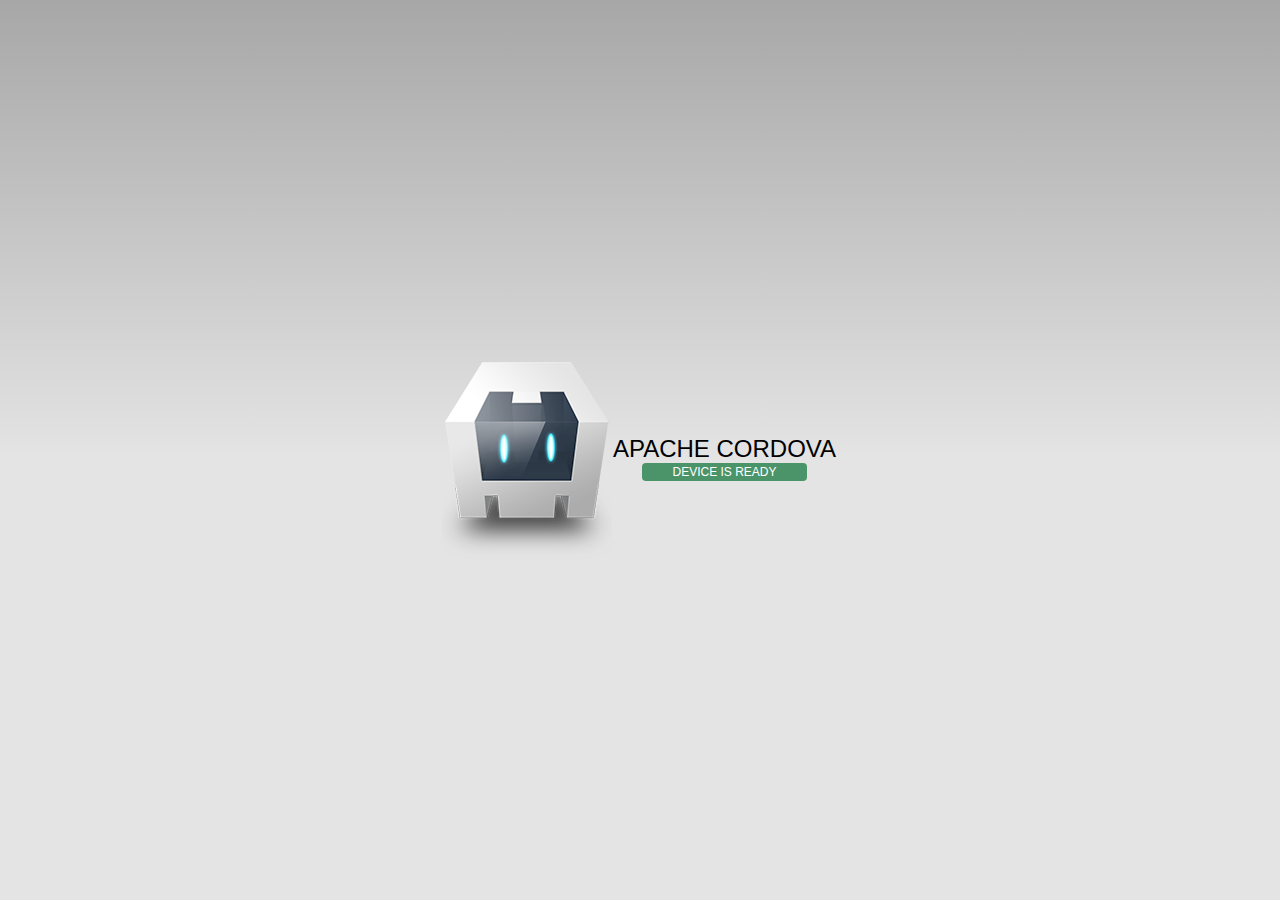
==== platforms/ios/www/index.html @ 22e746a2 "initial commit" ====
<!DOCTYPE html>
<!--
    Licensed to the Apache Software Foundation (ASF) under one
    or more contributor license agreements.  See the NOTICE file
    distributed with this work for additional information
    regarding copyright ownership.  The ASF licenses this file
    to you under the Apache License, Version 2.0 (the
    "License"); you may not use this file except in compliance
    with the License.  You may obtain a copy of the License at

    http://www.apache.org/licenses/LICENSE-2.0

    Unless required by applicable law or agreed to in writing,
    software distributed under the License is distributed on an
    "AS IS" BASIS, WITHOUT WARRANTIES OR CONDITIONS OF ANY
     KIND, either express or implied.  See the License for the
    specific language governing permissions and limitations
    under the License.
-->
<html>
    <head>
        <meta charset="utf-8" />
        <meta name="format-detection" content="telephone=no" />
        <meta name="msapplication-tap-highlight" content="no" />
        <!-- WARNING: for iOS 7, remove the width=device-width and height=device-height attributes. See https://issues.apache.org/jira/browse/CB-4323 -->
        <meta name="viewport" content="user-scalable=no, initial-scale=1, maximum-scale=1, minimum-scale=1, width=device-width, height=device-height, target-densitydpi=device-dpi" />
        <link rel="stylesheet" type="text/css" href="css/index.css" />
        <title>Hello World</title>
    </head>
    <body>
        <div class="app">
            <h1>Apache Cordova</h1>
            <div id="deviceready" class="blink">
                <p class="event listening">Connecting to Device</p>
                <p class="event received">Device is Ready</p>
            </div>
        </div>
        <script type="text/javascript" src="cordova.js"></script>
        <script type="text/javascript" src="js/index.js"></script>
    </body>
</html>
---- platforms/ios/www/css/index.css ----
/*
 * Licensed to the Apache Software Foundation (ASF) under one
 * or more contributor license agreements.  See the NOTICE file
 * distributed with this work for additional information
 * regarding copyright ownership.  The ASF licenses this file
 * to you under the Apache License, Version 2.0 (the
 * "License"); you may not use this file except in compliance
 * with the License.  You may obtain a copy of the License at
 *
 * http://www.apache.org/licenses/LICENSE-2.0
 *
 * Unless required by applicable law or agreed to in writing,
 * software distributed under the License is distributed on an
 * "AS IS" BASIS, WITHOUT WARRANTIES OR CONDITIONS OF ANY
 * KIND, either express or implied.  See the License for the
 * specific language governing permissions and limitations
 * under the License.
 */
* {
    -webkit-tap-highlight-color: rgba(0,0,0,0); /* make transparent link selection, adjust last value opacity 0 to 1.0 */
}

body {
    -webkit-touch-callout: none;                /* prevent callout to copy image, etc when tap to hold */
    -webkit-text-size-adjust: none;             /* prevent webkit from resizing text to fit */
    -webkit-user-select: none;                  /* prevent copy paste, to allow, change 'none' to 'text' */
    background-color:#E4E4E4;
    background-image:linear-gradient(top, #A7A7A7 0%, #E4E4E4 51%);
    background-image:-webkit-linear-gradient(top, #A7A7A7 0%, #E4E4E4 51%);
    background-image:-ms-linear-gradient(top, #A7A7A7 0%, #E4E4E4 51%);
    background-image:-webkit-gradient(
        linear,
        left top,
        left bottom,
        color-stop(0, #A7A7A7),
        color-stop(0.51, #E4E4E4)
    );
    background-attachment:fixed;
    font-family:'HelveticaNeue-Light', 'HelveticaNeue', Helvetica, Arial, sans-serif;
    font-size:12px;
    height:100%;
    margin:0px;
    padding:0px;
    text-transform:uppercase;
    width:100%;
}

/* Portrait layout (default) */
.app {
    background:url(../img/logo.png) no-repeat center top; /* 170px x 200px */
    position:absolute;             /* position in the center of the screen */
    left:50%;
    top:50%;
    height:50px;                   /* text area height */
    width:225px;                   /* text area width */
    text-align:center;
    padding:180px 0px 0px 0px;     /* image height is 200px (bottom 20px are overlapped with text) */
    margin:-115px 0px 0px -112px;  /* offset vertical: half of image height and text area height */
                                   /* offset horizontal: half of text area width */
}

/* Landscape layout (with min-width) */
@media screen and (min-aspect-ratio: 1/1) and (min-width:400px) {
    .app {
        background-position:left center;
        padding:75px 0px 75px 170px;  /* padding-top + padding-bottom + text area = image height */
        margin:-90px 0px 0px -198px;  /* offset vertical: half of image height */
                                      /* offset horizontal: half of image width and text area width */
    }
}

h1 {
    font-size:24px;
    font-weight:normal;
    margin:0px;
    overflow:visible;
    padding:0px;
    text-align:center;
}

.event {
    border-radius:4px;
    -webkit-border-radius:4px;
    color:#FFFFFF;
    font-size:12px;
    margin:0px 30px;
    padding:2px 0px;
}

.event.listening {
    background-color:#333333;
    display:block;
}

.event.received {
    background-color:#4B946A;
    display:none;
}

@keyframes fade {
    from { opacity: 1.0; }
    50% { opacity: 0.4; }
    to { opacity: 1.0; }
}
 
@-webkit-keyframes fade {
    from { opacity: 1.0; }
    50% { opacity: 0.4; }
    to { opacity: 1.0; }
}
 
.blink {
    animation:fade 3000ms infinite;
    -webkit-animation:fade 3000ms infinite;
}
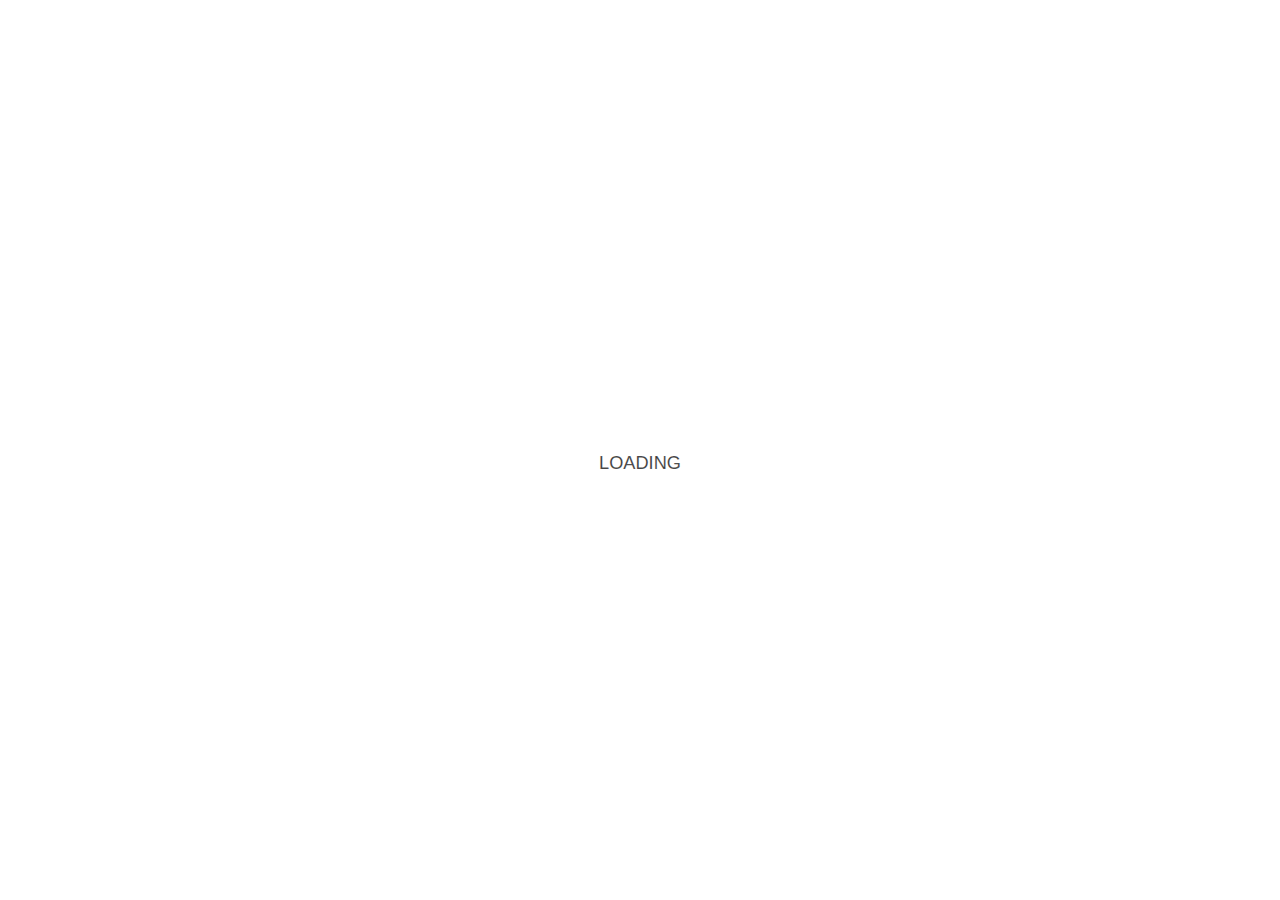
==== commit 8b92f77d: "merge" ====
--- a/platforms/ios/www/index.html
+++ b/platforms/ios/www/index.html
@@ -1,41 +1,43 @@
 <!DOCTYPE html>
-<!--
-    Licensed to the Apache Software Foundation (ASF) under one
-    or more contributor license agreements.  See the NOTICE file
-    distributed with this work for additional information
-    regarding copyright ownership.  The ASF licenses this file
-    to you under the Apache License, Version 2.0 (the
-    "License"); you may not use this file except in compliance
-    with the License.  You may obtain a copy of the License at
-
-    http://www.apache.org/licenses/LICENSE-2.0
-
-    Unless required by applicable law or agreed to in writing,
-    software distributed under the License is distributed on an
-    "AS IS" BASIS, WITHOUT WARRANTIES OR CONDITIONS OF ANY
-     KIND, either express or implied.  See the License for the
-    specific language governing permissions and limitations
-    under the License.
--->
 <html>
     <head>
         <meta charset="utf-8" />
         <meta name="format-detection" content="telephone=no" />
-        <meta name="msapplication-tap-highlight" content="no" />
-        <!-- WARNING: for iOS 7, remove the width=device-width and height=device-height attributes. See https://issues.apache.org/jira/browse/CB-4323 -->
         <meta name="viewport" content="user-scalable=no, initial-scale=1, maximum-scale=1, minimum-scale=1, width=device-width, height=device-height, target-densitydpi=device-dpi" />
+        <link rel="stylesheet" type="text/css" href="lib/font-awesome/css/font-awesome.css" />
+        <link rel="stylesheet" type="text/css" href="css/cordova.css" />
+        <link rel="stylesheet" type="text/css" href="lib/bootstrap/css/bootstrap.css" />
+        <link rel="stylesheet" type="text/css" href="lib/bootstrap/css/bootstrap-theme.css" />
         <link rel="stylesheet" type="text/css" href="css/index.css" />
-        <title>Hello World</title>
+        <link rel="icon" href="img/favicon.ico" type="image/x-icon" />
+        <title>index</title>
     </head>
     <body>
-        <div class="app">
-            <h1>Apache Cordova</h1>
-            <div id="deviceready" class="blink">
-                <p class="event listening">Connecting to Device</p>
-                <p class="event received">Device is Ready</p>
+
+        <div class="row-fluid">
+            <i class="fa fa-caret-left"></i>
+            <i class="fa fa-caret-right"></i>
+        </div>
+
+        <div id="loading-screen-wrapper">
+            <div id="loading-screen">
+                Loading
             </div>
         </div>
+
         <script type="text/javascript" src="cordova.js"></script>
-        <script type="text/javascript" src="js/index.js"></script>
+        <script type="text/javascript" src="lib/jquery/jquery.js"></script>
+        <script type="text/javascript" src="lib/jquery.mobile-events/src/jquery.mobile-events.js"></script>
+        <script type="text/javascript" src="lib/underscore/underscore.js"></script>
+        <script type="text/javascript" src="lib/backbone/backbone.js"></script>
+        <script type="text/javascript" src="lib/bootstrap/js/bootstrap.js"></script>
+        <script type="text/javascript" src="js/Api.js"></script>
+        <script type="text/javascript" src="js/Model.js"></script>
+        <script type="text/javascript" src="js/Answer.js"></script>
+        <script type="text/javascript" src="js/Question.js"></script>
+        <script type="text/javascript" src="js/BeaconDevice.js"></script>
+        <script type="text/javascript" src="js/BeaconsService.js"></script>
+        <script type="text/javascript" src="js/App.js"></script>
+
     </body>
 </html>
--- a/platforms/ios/www/css/cordova.css
+++ b/platforms/ios/www/css/cordova.css
@@ -0,0 +1,115 @@
+/*
+ * Licensed to the Apache Software Foundation (ASF) under one
+ * or more contributor license agreements.  See the NOTICE file
+ * distributed with this work for additional information
+ * regarding copyright ownership.  The ASF licenses this file
+ * to you under the Apache License, Version 2.0 (the
+ * "License"); you may not use this file except in compliance
+ * with the License.  You may obtain a copy of the License at
+ *
+ * http://www.apache.org/licenses/LICENSE-2.0
+ *
+ * Unless required by applicable law or agreed to in writing,
+ * software distributed under the License is distributed on an
+ * "AS IS" BASIS, WITHOUT WARRANTIES OR CONDITIONS OF ANY
+ * KIND, either express or implied.  See the License for the
+ * specific language governing permissions and limitations
+ * under the License.
+ */
+* {
+    -webkit-tap-highlight-color: rgba(0,0,0,0); /* make transparent link selection, adjust last value opacity 0 to 1.0 */
+}
+
+body {
+    -webkit-touch-callout: none;                /* prevent callout to copy image, etc when tap to hold */
+    -webkit-text-size-adjust: none;             /* prevent webkit from resizing text to fit */
+    -webkit-user-select: none;                  /* prevent copy paste, to allow, change 'none' to 'text' */
+    background-color:#E4E4E4;
+    background-image:linear-gradient(top, #A7A7A7 0%, #E4E4E4 51%);
+    background-image:-webkit-linear-gradient(top, #A7A7A7 0%, #E4E4E4 51%);
+    background-image:-ms-linear-gradient(top, #A7A7A7 0%, #E4E4E4 51%);
+    background-image:-webkit-gradient(
+        linear,
+        left top,
+        left bottom,
+        color-stop(0, #A7A7A7),
+        color-stop(0.51, #E4E4E4)
+    );
+    background-attachment:fixed;
+    font-family:'HelveticaNeue-Light', 'HelveticaNeue', Helvetica, Arial, sans-serif;
+    font-size:12px;
+    height:100%;
+    margin:0px;
+    padding:0px;
+    text-transform:uppercase;
+    width:100%;
+}
+
+/* Portrait layout (default) */
+.app {
+    background:url(../img/logo.png) no-repeat center top; /* 170px x 200px */
+    position:absolute;             /* position in the center of the screen */
+    left:50%;
+    top:50%;
+    height:50px;                   /* text area height */
+    width:225px;                   /* text area width */
+    text-align:center;
+    padding:180px 0px 0px 0px;     /* image height is 200px (bottom 20px are overlapped with text) */
+    margin:-115px 0px 0px -112px;  /* offset vertical: half of image height and text area height */
+                                   /* offset horizontal: half of text area width */
+}
+
+/* Landscape layout (with min-width) */
+@media screen and (min-aspect-ratio: 1/1) and (min-width:400px) {
+    .app {
+        background-position:left center;
+        padding:75px 0px 75px 170px;  /* padding-top + padding-bottom + text area = image height */
+        margin:-90px 0px 0px -198px;  /* offset vertical: half of image height */
+                                      /* offset horizontal: half of image width and text area width */
+    }
+}
+
+h1 {
+    font-size:24px;
+    font-weight:normal;
+    margin:0px;
+    overflow:visible;
+    padding:0px;
+    text-align:center;
+}
+
+.event {
+    border-radius:4px;
+    -webkit-border-radius:4px;
+    color:#FFFFFF;
+    font-size:12px;
+    margin:0px 30px;
+    padding:2px 0px;
+}
+
+.event.listening {
+    background-color:#333333;
+    display:block;
+}
+
+.event.received {
+    background-color:#4B946A;
+    display:none;
+}
+
+@keyframes fade {
+    from { opacity: 1.0; }
+    50% { opacity: 0.4; }
+    to { opacity: 1.0; }
+}
+ 
+@-webkit-keyframes fade {
+    from { opacity: 1.0; }
+    50% { opacity: 0.4; }
+    to { opacity: 1.0; }
+}
+ 
+.blink {
+    animation:fade 3000ms infinite;
+    -webkit-animation:fade 3000ms infinite;
+}
--- a/platforms/ios/www/css/index.css
+++ b/platforms/ios/www/css/index.css
@@ -1,115 +1,26 @@
-/*
- * Licensed to the Apache Software Foundation (ASF) under one
- * or more contributor license agreements.  See the NOTICE file
- * distributed with this work for additional information
- * regarding copyright ownership.  The ASF licenses this file
- * to you under the Apache License, Version 2.0 (the
- * "License"); you may not use this file except in compliance
- * with the License.  You may obtain a copy of the License at
- *
- * http://www.apache.org/licenses/LICENSE-2.0
- *
- * Unless required by applicable law or agreed to in writing,
- * software distributed under the License is distributed on an
- * "AS IS" BASIS, WITHOUT WARRANTIES OR CONDITIONS OF ANY
- * KIND, either express or implied.  See the License for the
- * specific language governing permissions and limitations
- * under the License.
- */
-* {
-    -webkit-tap-highlight-color: rgba(0,0,0,0); /* make transparent link selection, adjust last value opacity 0 to 1.0 */
+html, body {
+    background: #fff;
+    -webkit-font-smoothing: antialiased;
+    -webkit-text-stroke-color:rgba(255,255,255, 0.2);
+    -webkit-text-stroke-width: 1px;
+    width: 100%;
+    margin: 0;
+    padding: 0;
 }
 
-body {
-    -webkit-touch-callout: none;                /* prevent callout to copy image, etc when tap to hold */
-    -webkit-text-size-adjust: none;             /* prevent webkit from resizing text to fit */
-    -webkit-user-select: none;                  /* prevent copy paste, to allow, change 'none' to 'text' */
-    background-color:#E4E4E4;
-    background-image:linear-gradient(top, #A7A7A7 0%, #E4E4E4 51%);
-    background-image:-webkit-linear-gradient(top, #A7A7A7 0%, #E4E4E4 51%);
-    background-image:-ms-linear-gradient(top, #A7A7A7 0%, #E4E4E4 51%);
-    background-image:-webkit-gradient(
-        linear,
-        left top,
-        left bottom,
-        color-stop(0, #A7A7A7),
-        color-stop(0.51, #E4E4E4)
-    );
-    background-attachment:fixed;
-    font-family:'HelveticaNeue-Light', 'HelveticaNeue', Helvetica, Arial, sans-serif;
-    font-size:12px;
-    height:100%;
-    margin:0px;
-    padding:0px;
-    text-transform:uppercase;
-    width:100%;
+#loading-screen-wrapper {
+    background: #fff;
+    position: absolute;
+    top: 0;
+    left: 0;
+    right: 0;
+    bottom: 0;
 }
 
-/* Portrait layout (default) */
-.app {
-    background:url(../img/logo.png) no-repeat center top; /* 170px x 200px */
-    position:absolute;             /* position in the center of the screen */
-    left:50%;
-    top:50%;
-    height:50px;                   /* text area height */
-    width:225px;                   /* text area width */
-    text-align:center;
-    padding:180px 0px 0px 0px;     /* image height is 200px (bottom 20px are overlapped with text) */
-    margin:-115px 0px 0px -112px;  /* offset vertical: half of image height and text area height */
-                                   /* offset horizontal: half of text area width */
-}
-
-/* Landscape layout (with min-width) */
-@media screen and (min-aspect-ratio: 1/1) and (min-width:400px) {
-    .app {
-        background-position:left center;
-        padding:75px 0px 75px 170px;  /* padding-top + padding-bottom + text area = image height */
-        margin:-90px 0px 0px -198px;  /* offset vertical: half of image height */
-                                      /* offset horizontal: half of image width and text area width */
-    }
-}
-
-h1 {
-    font-size:24px;
-    font-weight:normal;
-    margin:0px;
-    overflow:visible;
-    padding:0px;
-    text-align:center;
-}
-
-.event {
-    border-radius:4px;
-    -webkit-border-radius:4px;
-    color:#FFFFFF;
-    font-size:12px;
-    margin:0px 30px;
-    padding:2px 0px;
-}
-
-.event.listening {
-    background-color:#333333;
-    display:block;
-}
-
-.event.received {
-    background-color:#4B946A;
-    display:none;
-}
-
-@keyframes fade {
-    from { opacity: 1.0; }
-    50% { opacity: 0.4; }
-    to { opacity: 1.0; }
-}
- 
-@-webkit-keyframes fade {
-    from { opacity: 1.0; }
-    50% { opacity: 0.4; }
-    to { opacity: 1.0; }
-}
- 
-.blink {
-    animation:fade 3000ms infinite;
-    -webkit-animation:fade 3000ms infinite;
-}
+#loading-screen {
+    font-size: 1.3em;
+    width: 100%;
+    top: 50%;
+    position: absolute;
+    text-align: center;
+}